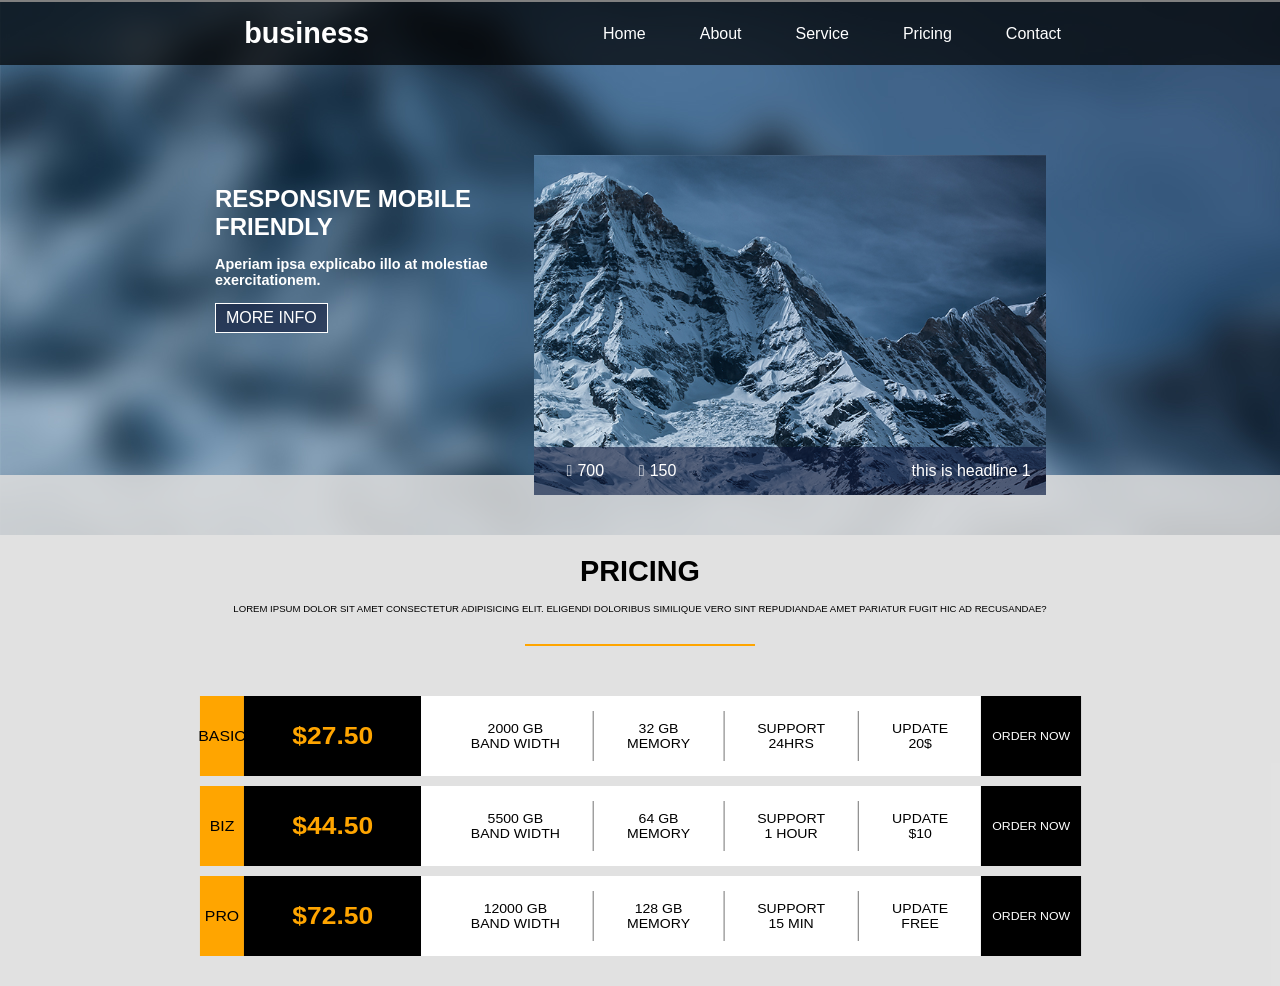
==== index.html @ 06022c5a "change name to index to deploy" ====
<!DOCTYPE html>
<html lang="en">

<head>
    <meta charset="UTF-8">
    <meta http-equiv="X-UA-Compatible" content="IE=edge">
    <meta name="viewport" content="width=device-width, initial-scale=1">
    <link rel="stylesheet" href="./all.css">
    <link rel="stylesheet" href="./css/Business.css" type="text/css">
    <title>Business</title>
</head>

<body>
    <section id="sec-1">
        <header>
            <div class="logo">busi<span>ne</span>ss</div>
            <nav>
                <a href="#">Home</a>
                <a href="#">About</a>
                <a href="#">Service</a>
                <a href="#">Pricing</a>
                <a href="#">Contact</a>
            </nav>
        </header>

        <div class="container">
            <article class="left">
                <h3>
                    responsive mobile friendly
                </h3>
                <p>
                    Aperiam ipsa explicabo illo at molestiae exercitationem.
                </p>
                <a href="#">more info</a>
            </article>
            <article class="right">
                <div class="pic">
                    <footer>
                        <div class="lc">
                            <div><i class="fa-solid fa-heart"></i>700</div>
                            <div><i class="fa-solid fa-comment"></i>150</div>
                        </div>
                        <div>this is headline 1</div>
                    </footer>
                </div>
            </article>

        </div>

    </section>

    <section id="sec-7">
        <div class="container">
            <h2>pricing</h2>
            <p>
                Lorem ipsum dolor sit amet consectetur adipisicing elit.
                Eligendi doloribus similique vero sint repudiandae amet pariatur fugit hic ad recusandae?
            </p>
            <div class="box"></div>
            <div class="body">
                <article>
                    <div class="biz">basic</div>
                    <div class="pricing">$27.50</div>
                    <div class="bet">
                        <div class="b-w">2000 gb<br> band width</div>
                        <div class="memory">32 gb <br>memory</div>
                        <div class="hrs">support<br> 24hrs</div>
                        <div class="update">update<br> 20$</div>
                    </div>
                    <div class="order">order now</div>
                </article>
                <article>
                    <div class="biz">biz</div>
                    <div class="pricing">$44.50</div>
                    <div class="bet">
                        <div class="b-w">5500 gb<br> band width</div>
                        <div class="memory">64 gb <br>memory</div>
                        <div class="hrs">support<br> 1 hour</div>
                        <div class="update">update<br> $10</div>
                    </div>
                    <div class="order">order now</div>
                </article>
                <article>
                    <div class="biz">pro</div>
                    <div class="pricing">$72.50</div>
                    <div class="bet">
                        <div class="b-w">12000 gb<br> band width</div>
                        <div class="memory">128 gb <br>memory</div>
                        <div class="hrs">support<br> 15 min</div>
                        <div class="update">update<br> free</div>
                    </div>
                    <div class="order">order now</div>
                </article>
            </div>
        </div>
    </section>

</body>

</html>
---- css/Business.css ----
* {
    margin: 0;
    padding: 0;
    box-sizing: border-box;
}

html {
    font-size: 16px;
    font-family: 'Segoe UI', Tahoma, Geneva, Verdana, sans-serif;
}

.container {
    margin-left: 15px;
    margin-right: 15px;
}

#sec-1 {
    background-image: url("../images/Banner-bg.jpg");
    border-bottom: 60px solid #dddd;

}


#sec-1 header {
    display: flex;
    justify-content: space-between;
    margin: auto;
    background-color: rgba(0, 0, 0, 0.7);
    border-top: 2px solid gray;

}

#sec-1 .logo {
    /* background-color: aqua; */
    flex-grow: 1;
    max-width: 30%;
    padding: 15px;
    font-size: 1.8rem;
    font-weight: bold;
    display: flex;
    justify-content: flex-end;
    color: white;

}

#sec-1 header nav {
    /* background-color: cornflowerblue; */
    display: flex;
    align-items: center;
    justify-content: space-around;
    width: 40%;
    margin-right: 15%;



}

#sec-1 header nav a {
    text-decoration: none;
    color: white;
}


#sec-1 .container {
    display: flex;
    justify-content: space-around;
    padding-top: 60px;
}

#sec-1 article:first-of-type {
    margin-left: 200px;
    padding-top: 60px;
}

#sec-1 .container .left h3 {
    text-transform: uppercase;
    font-size: 1.5rem;
    font-weight: 700;
    color: white;
    margin-bottom: 15px;
}

#sec-1 .container .left p {
    font-weight: 600;
    font-size: 0.9rem;
    color: white;
    margin-bottom: 15px;
}

#sec-1 .container .left a {
    display: inline-block;
    text-transform: uppercase;
    text-decoration: none;
    color: white;
    background-color: rgba(12, 23, 56, 0.6);
    padding: 5px 10px;
    border: thin white solid;
}

#sec-1 .container .right {
    position: relative;
    width: 70%;
    height: 350px;
}

#sec-1 .container .pic {
    background-image: url("../images/img1.jpg");
    background-position: center center;
    background-repeat: no-repeat;
    background-size: cover;
    height: 340px;
    width: 70%;
    position: relative;
    position: absolute;
    bottom: -20px;

}

#sec-1 .container .pic footer {
    display: flex;
    justify-content: space-between;
    background-color: rgba(12, 23, 56, 0.6);
    padding: 15px;
    color: white;
    position: absolute;
    bottom: 0;
    width: 100%;

}

#sec-1 .container .pic footer .lc {
    display: flex;
    width: 30%;
    justify-content: space-around;
}

#sec-1 .container .pic footer .lc i {
    color: white;
    margin-right: 5px;
}









#sec-7 {
    background-color: #dddd;
    padding: 20px 50px;
}

#sec-7 h2 {
    text-transform: uppercase;
    font-size: 1.8rem;
    font-weight: 600;
    text-align: center;
    margin-bottom: 15px;
}

#sec-7 p {
    text-transform: uppercase;
    font-size: 0.6rem;
    font-weight: 400;
    text-align: center;
    margin-bottom: 20px;
}

#sec-7 .box {
    border-bottom: 2px solid orange;
    width: 20%;
    margin: 30px auto 50px;
}

#sec-7 article {
    display: flex;
    /* background-color: white; */
    width: 70%;
    margin: auto;
    text-align: center;
    /* padding: 20px; */
    margin-bottom: 10px;
    display: flex;
    justify-content: center;
    transform: scalex(1.1);
    /* background-image: linear-gradient(to right, orange 5%, black 5%, black 25%, white 25%, white 90%, black 90%, black 100%); */
}


#sec-7 article .biz {
    background-color: orange;
    display: flex;
    justify-content: center;
    align-items: center;
    width: 5%;
    text-transform: uppercase;
    font-size: 0.9rem;
}



#sec-7 article .pricing {
    flex-grow: 1;
    background-color: black;
    color: orange;
    max-width: 20%;
    display: flex;
    justify-content: center;
    align-items: center;
    text-transform: uppercase;
    font-size: 1.5rem;
    font-weight: 600;

}

#sec-7 article .bet {
    display: flex;
    justify-content: center;
    align-items: center;
    padding: 15px;
    background-color: white;
    padding-right: 0;
}

#sec-7 article .bet .b-w,
#sec-7 article .bet .memory,
#sec-7 article .bet .hrs,
#sec-7 article .bet .update {
    padding: 10px 30px;
    border-right: solid thin gray;
    text-transform: uppercase;
    font-size: 0.8rem;

}

#sec-7 article .bet .update {
    border-right: none;
}

#sec-7 article .order {
    display: flex;
    justify-content: center;
    align-items: center;
    padding: 10px;
    background-color: black;
    color: white;
    text-transform: uppercase;
    font-size: 0.7rem;
    font-weight: 500;
}
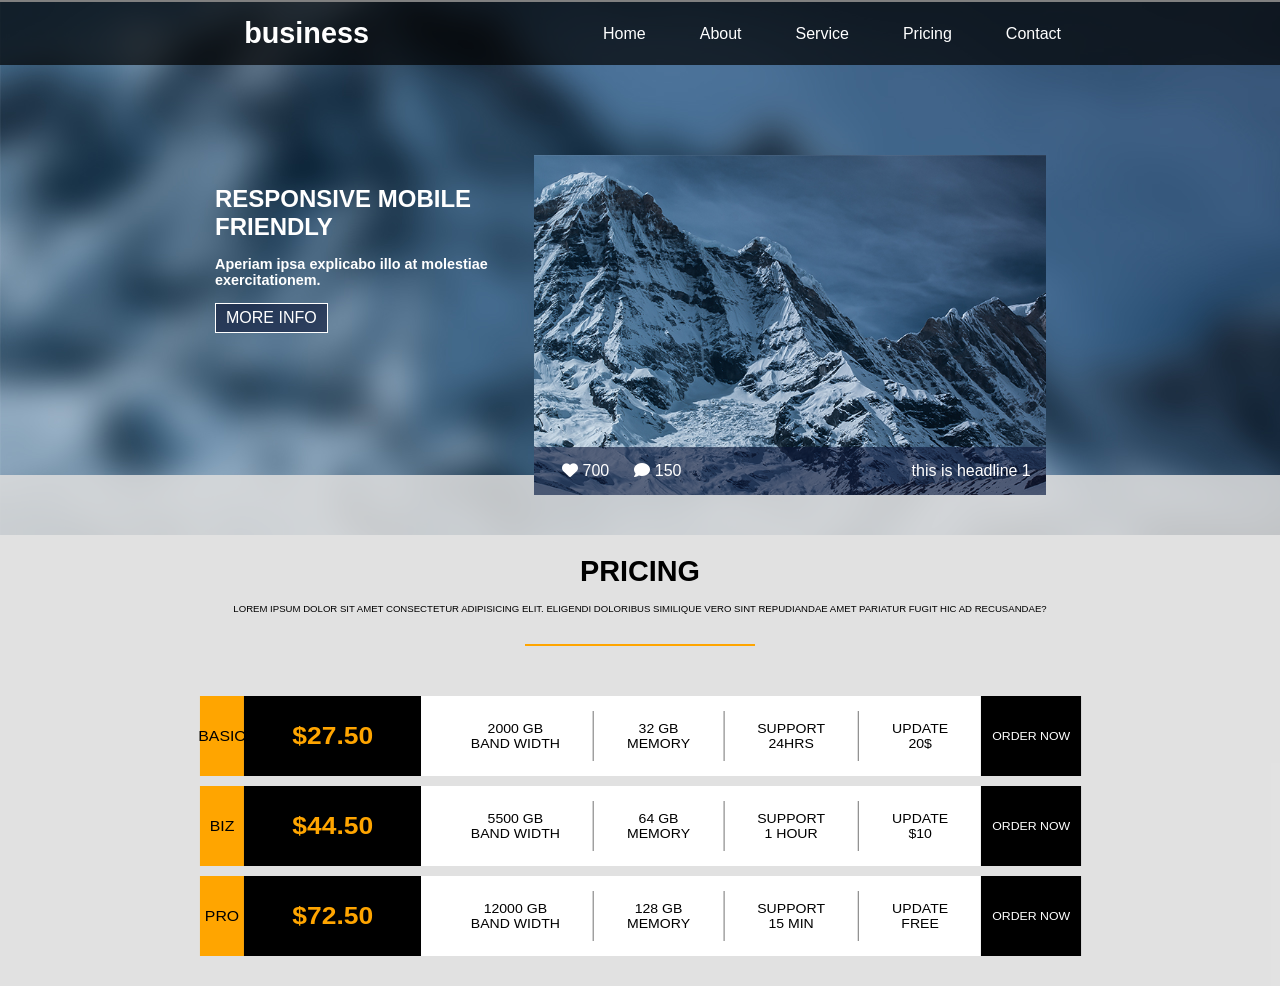
==== commit e3721177: "link the css file" ====
--- a/index.html
+++ b/index.html
@@ -5,7 +5,7 @@
     <meta charset="UTF-8">
     <meta http-equiv="X-UA-Compatible" content="IE=edge">
     <meta name="viewport" content="width=device-width, initial-scale=1">
-    <link rel="stylesheet" href="./all.css">
+    <link rel="stylesheet" href="./css/all.css">
     <link rel="stylesheet" href="./css/Business.css" type="text/css">
     <title>Business</title>
 </head>
@@ -18,7 +18,7 @@
                 <a href="#">Home</a>
                 <a href="#">About</a>
                 <a href="#">Service</a>
-                <a href="#">Pricing</a>
+                <a href="#sec-7">Pricing</a>
                 <a href="#">Contact</a>
             </nav>
         </header>
